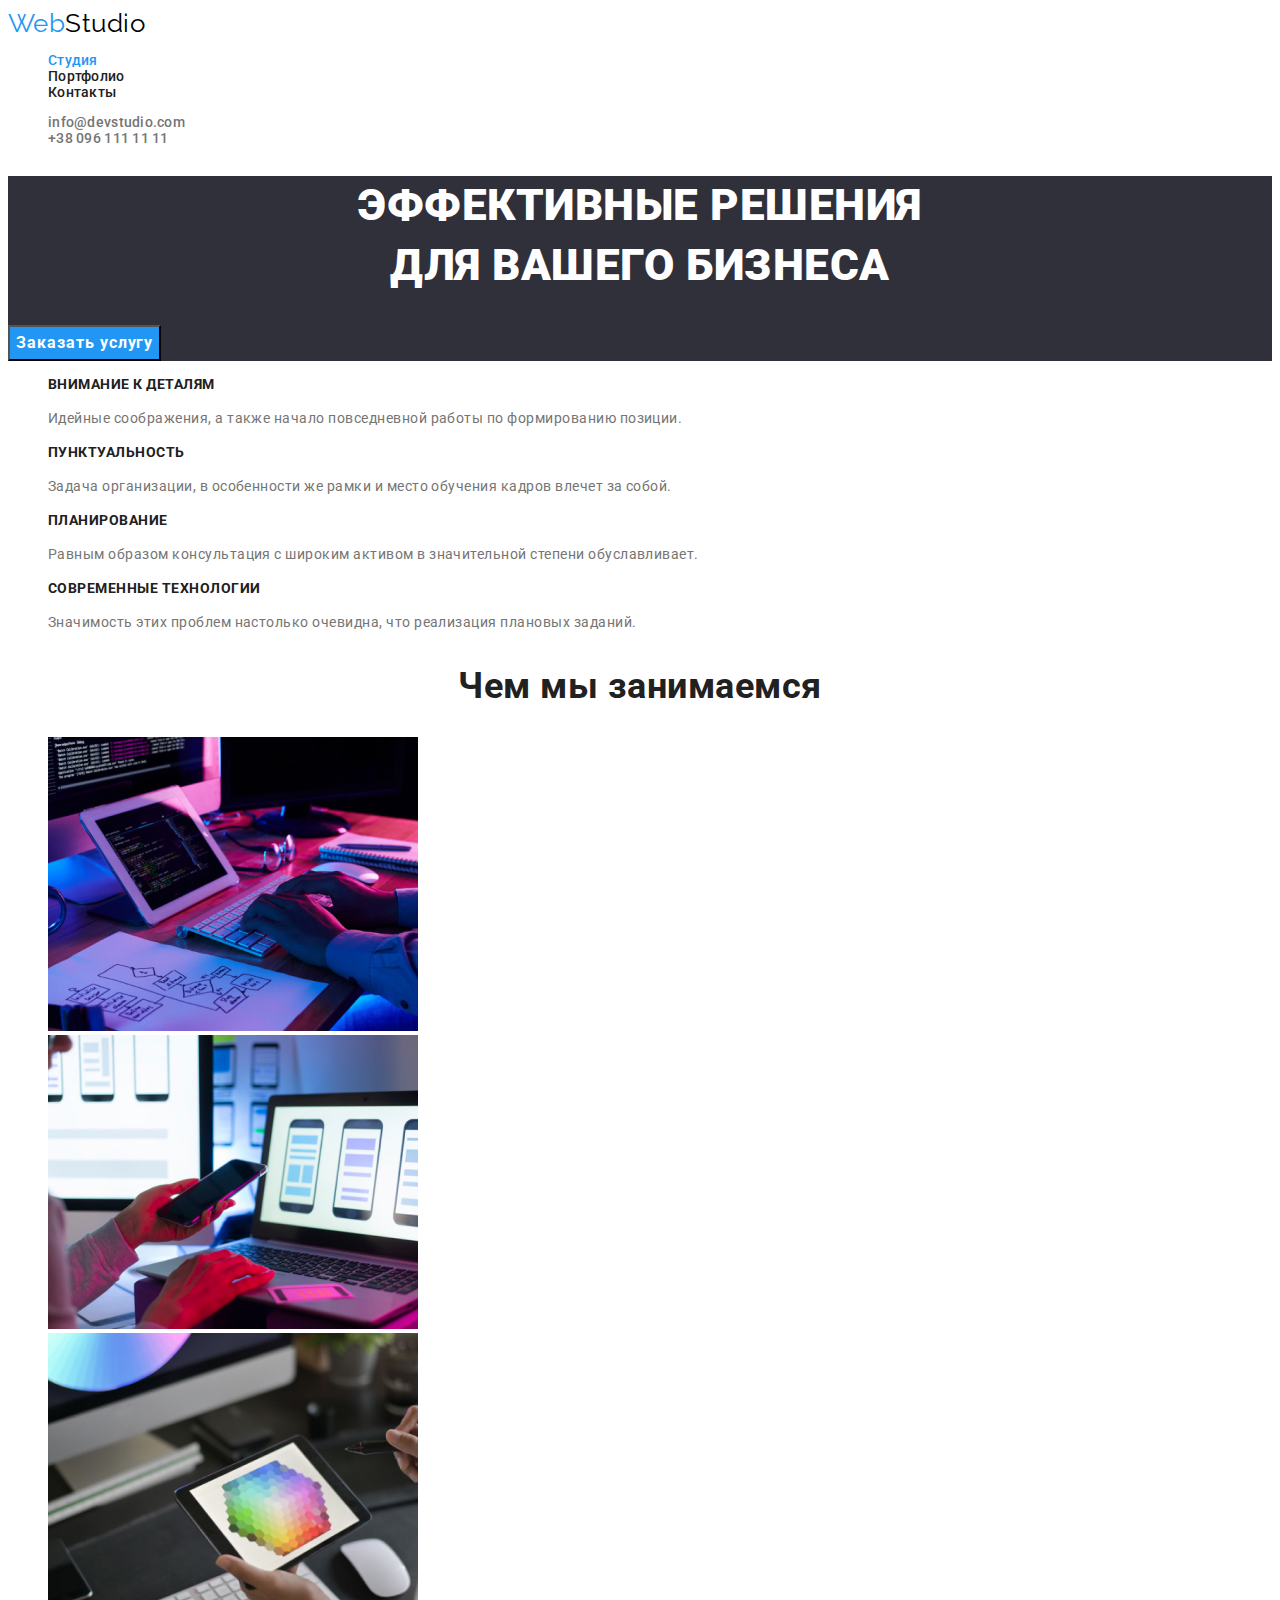
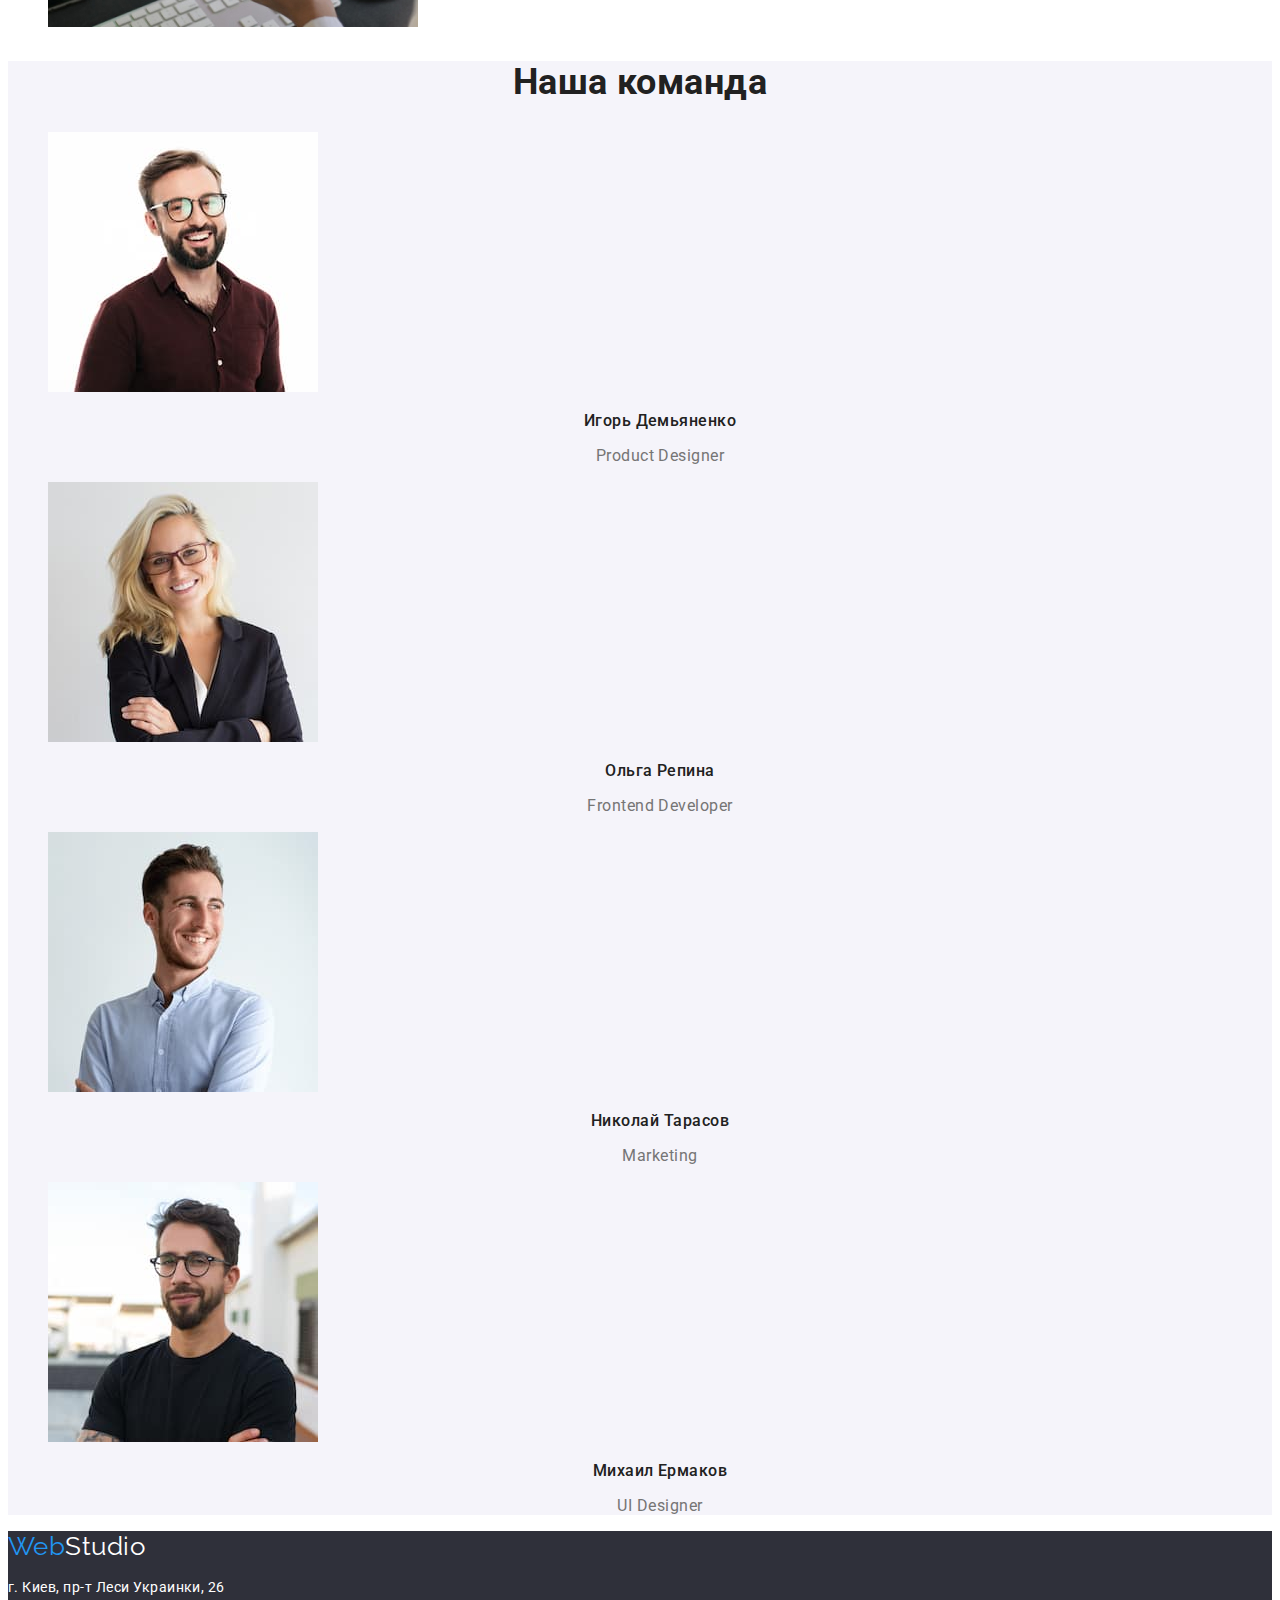
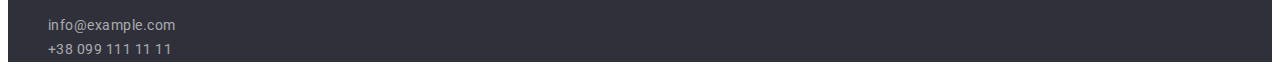
==== index.html @ 5774d483 "Подготовка к 3 модулю" ====
<!DOCTYPE html>
<html lang="ru">
  <head>
    <meta charset="UTF-8" />
    <meta http-equiv="X-UA-Compatible" content="IE=edge" />
    <meta name="viewport" content="width=device-width, initial-scale=1.0" />
    <title>Главная</title>
    <link rel="preconnect" href="https://fonts.gstatic.com" />
    <link
      href="https://fonts.googleapis.com/css2?family=Raleway:wght@700&family=Roboto:wght@400;500;700;900&display=swap"
      rel="stylesheet"
    />
    <link rel="stylesheet" href="css/styles.css" />
  </head>
  <body>
    <!--Шапка-->
    <header class="header">
      <nav class="site-nav">
        <a href="" lang="en" class="logo">Web<span class="header-studio">Studio</span></a>
        <ul class="nav-list">
          <li><a href="./index.html" class="nav-link current">Студия</a></li>
          <li><a href="./portfolio.html" class="nav-link">Портфолио</a></li>
          <li><a href="" class="nav-link">Контакты</a></li>
        </ul>
      </nav>
      <ul class="header-contacts">
        <li>
          <a href="mailto:info@devstudio.com" lang="en" class="contacts-link">info@devstudio.com</a>
        </li>
        <li><a href="tel:+380961111111" class="contacts-link">+38 096 111 11 11</a></li>
      </ul>
    </header>
    <!--Уникальный контент-->
    <main>
      <!--Герой-->
      <section class="hero">
        <h1 class="hero-title">
          Эффективные решения<br />
          для вашего бизнеса
        </h1>
        <button type="button" class="button">Заказать услугу</button>
      </section>
      <!--Особенности-->
      <section>
        <h2 hidden>Особенности</h2>
        <ul class="features-list">
          <li class="features-item">
            <h3 class="features-header">Внимание к деталям</h3>
            <p class="features-text">
              Идейные соображения, а также начало повседневной работы по формированию позиции.
            </p>
          </li>
          <li>
            <h3 class="features-header">Пунктуальность</h3>
            <p class="features-text">
              Задача организации, в особенности же рамки и место обучения кадров влечет за собой.
            </p>
          </li>
          <li>
            <h3 class="features-header">Планирование</h3>
            <p class="features-text">
              Равным образом консультация с широким активом в значительной степени обуславливает.
            </p>
          </li>
          <li>
            <h3 class="features-header">Современные технологии</h3>
            <p class="features-text">
              Значимость этих проблем настолько очевидна, что реализация плановых заданий.
            </p>
          </li>
        </ul>
      </section>
      <!--Чем мы занимаемся-->
      <section class="occupations">
        <h2 class="occupations-header">Чем мы занимаемся</h2>
        <ul class="occupations-list">
          <li>
            <img src="./images/1.jpg" alt="Разработчик набирает код" width="370" height="294" />
          </li>
          <li>
            <img src="./images/2.jpg" alt="Разработка приложения" width="370" height="294" />
          </li>
          <li>
            <img src="./images/3.jpg" alt="Дизайнер с планшетом" width="370" height="294" />
          </li>
        </ul>
      </section>
      <!--Наша команда-->
      <section class="team">
        <h2 class="team-header">Наша команда</h2>
        <ul class="team-list">
          <li class="team-item">
            <img src="./images/demyanenko.jpg" alt="Игорь Демьяненко" width="270" height="260" />
            <h3 class="team-member">Игорь Демьяненко</h3>
            <p lang="en" class="member-post">Product Designer</p>
          </li>
          <li class="team-item">
            <img src="./images/repina.jpg" alt="Ольга Репина" width="270" height="260" />
            <h3 class="team-member">Ольга Репина</h3>
            <p lang="en" class="member-post">Frontend Developer</p>
          </li>
          <li class="team-item">
            <img src="./images/tarasov.jpg" alt="Николай Тарасов" width="270" height="260" />
            <h3 class="team-member">Николай Тарасов</h3>
            <p lang="en" class="member-post">Marketing</p>
          </li>
          <li class="team-item">
            <img src="./images/ermakov.jpg" alt="Михаил Ермаков" width="270" height="260" />
            <h3 class="team-member">Михаил Ермаков</h3>
            <p lang="en" class="member-post">UI Designer</p>
          </li>
        </ul>
      </section>
    </main>
    <!--Футер-->
    <footer class="footer">
      <a href="./index.html" lang="en" class="logo">Web<span class="footer-studio">Studio</span></a>
      <address class="address">
        <p>г. Киев, пр-т Леси Украинки, 26</p>
        <ul class="footer-list">
          <li lang="en"><a href="mailto:info@example.com" class="link">info@example.com</a></li>
          <li><a href="tel:+380991111111" class="link">+38 099 111 11 11</a></li>
        </ul>
      </address>
    </footer>
  </body>
</html>
---- css/styles.css ----
/* основной цвет текста #212121 */
/* вторичный цвет текта #757575 */
/* основной цвет фона #fff */
/* вторичный цвет фона #F5F4FA */
/* цвет акцента #2196F3 */
/* цвет контактов rgba(255, 255, 255, 0.6) */
/* фон футера и героя #2F303A */
/* ховер/фокус кнопки героя #188CE8 */
:root {
  --primary-text-color: #212121;
  --secondary-text-color: #757575;
  --primary-background-color: #fff;
  --secondary-background-color: #f5f4fa;
  --accent-color: #2196f3;
}
body {
  font-family: 'Roboto', 'Raleway', 'Oleo Script', sans-serif;
  font-style: normal;
  background-color: var(--primary-background-color);
  color: var(--primary-text-color);
  letter-spacing: 0.03em;
}
/* ========================= Хедер ========================= */
.logo {
  font-family: 'Raleway', sans-serif;
  font-size: 26px;
  line-height: 1.19;
  color: var(--accent-color);
  text-decoration: none;
}
.header-studio {
  color: #000;
}
.nav-list {
  font-weight: 500;
  font-size: 14px;
  line-height: 1.14;
  list-style: none;
  letter-spacing: 0.02em;
}
.nav-link {
  text-decoration: none;
  color: inherit;
}
.nav-link:hover,
.nav-link:focus {
  color: var(--accent-color);
}
.nav-link.current {
  color: var(--accent-color);
}
.header-contacts {
  font-weight: 500;
  font-size: 14px;
  line-height: 1.14;
  list-style: none;
  letter-spacing: 0.02em;
}
.contacts-link {
  text-decoration: none;
  color: var(--secondary-text-color);
}
.contacts-link:hover,
.contacts-link:focus {
  color: var(--accent-color);
}
/* ========================= Конец Хедера ========================= */

/* ========================= ГЛАВНАЯ СТРАНИЦА ========================= */

/* ========================= Герой ========================= */
.hero {
  background-color: #2f303a;
  color: var(--primary-background-color);
}
.hero-title {
  font-weight: 900;
  font-size: 44px;
  line-height: 1.36;
  text-align: center;
  text-transform: uppercase;
}
.button {
  font-family: 'Roboto', sans-serif;
  font-weight: 700;
  font-size: 16px;
  line-height: 1.87;
  color: var(--primary-background-color);
  background-color: var(--accent-color);
  cursor: pointer;
  letter-spacing: 0.06em;
}
.button:hover,
.button:focus {
  background-color: #188ce8;
}
/* ========================= Конец Героя ========================= */
/* ========================= Особенности ========================= */
.features-list {
  list-style: none;
}
.features-header {
  font-size: 14px;
  line-height: 1.14;
  text-transform: uppercase;
}
.features-text {
  font-size: 14px;
  line-height: 1.71;
  color: var(--secondary-text-color);
}
/* ========================= Конец Оссобенностей ========================= */
/* ========================= Чем мы занимаемся ========================= */
.occupations-header {
  font-size: 36px;
  line-height: 1.17;
  text-align: center;
}
.occupations-list {
  list-style: none;
}
/* ========================= Конец Чем мы занимаемся ========================= */
/* ========================= Наша команда ========================= */
.team {
  background-color: var(--secondary-background-color);
}
.team-header {
  font-size: 36px;
  line-height: 1.17;
  text-align: center;
}
.team-list {
  list-style: none;
}
.team-member {
  font-weight: 500;
  font-size: 16px;
  line-height: 1.18;
  text-align: center;
}
.member-post {
  font-weight: 400;
  font-size: 16px;
  line-height: 1.18;
  color: var(--secondary-text-color);
  text-align: center;
}
/* =========================Конец Наша команда */

/*========================= ПОРТФОЛИО =========================*/

/* ========================= Фильтр ========================= */
.filter-list {
  list-style: none;
}
.filter-item {
  font-family: inherit;
  font-weight: 500;
  font-size: 16px;
  line-height: 1.62;
  background-color: var(--secondary-background-color);
}
.filter-item:hover,
.filter-item:focus {
  color: var(--primary-background-color);
  background-color: var(--accent-color);
}
/* ========================= Конец Фильтр ========================= */
/* ========================= Галерея ========================= */
.portfolio-list {
  list-style: none;
}
.item-header {
  font-size: 18px;
  line-height: 2;
}
.item-text {
  font-size: 16px;
  line-height: 1.87;
  color: var(--secondary-text-color);
}
/* ========================= Конец Галерея ========================= */
/* ========================= Футер ========================= */
.footer {
  background-color: #2f303a;
}
.address {
  font-style: normal;
  font-size: 14px;
  line-height: 1.71;
  color: var(--primary-background-color);
}
.footer-studio {
  color: var(--primary-background-color);
}
.footer-list {
  list-style: none;
}
.address .link {
  text-decoration: none;
  color: rgba(255, 255, 255, 0.6);
}
.address .link:hover,
.address .link:focus {
  color: var(--accent-color);
}
/* ========================= Конец Футер ========================= */
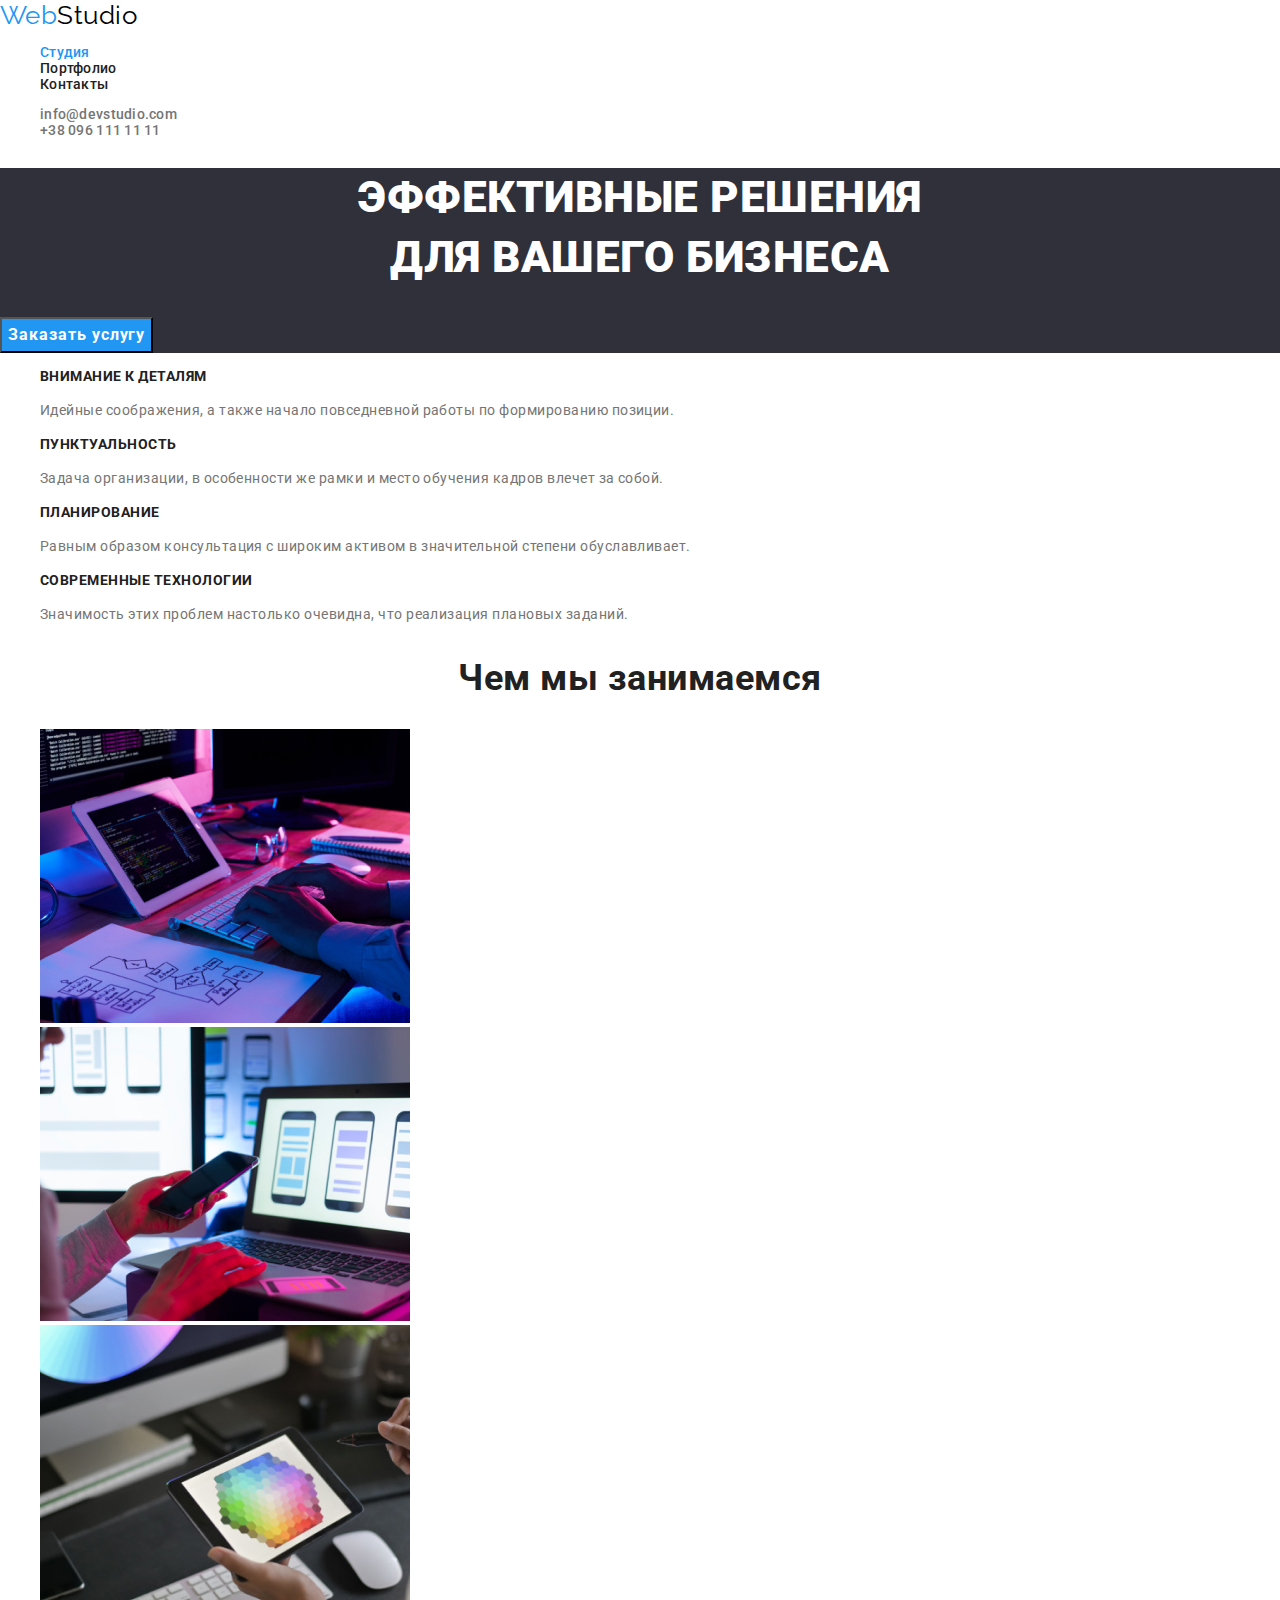
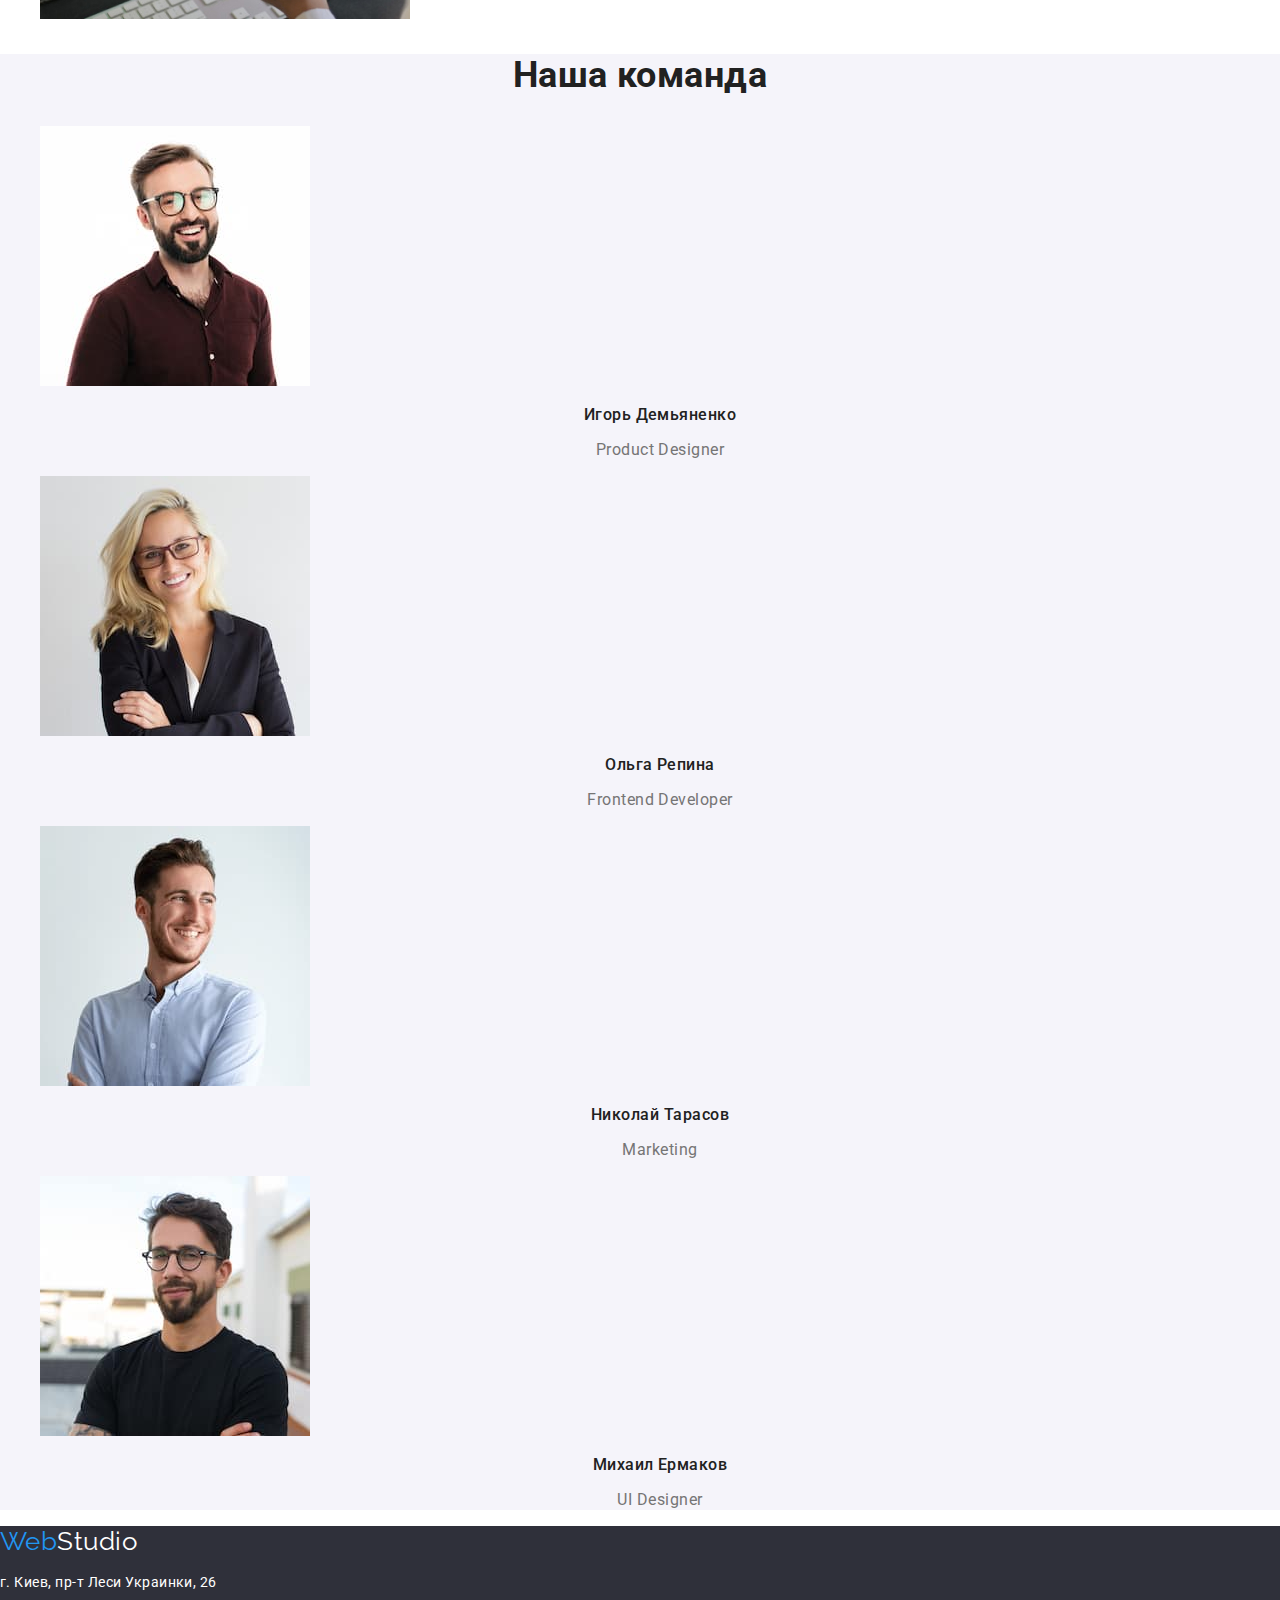
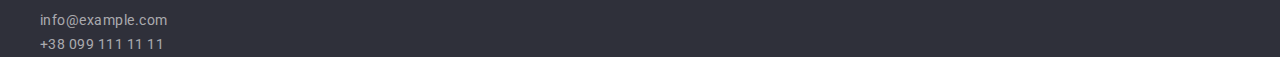
==== commit 1f040fb4: "commit" ====
--- a/index.html
+++ b/index.html
@@ -10,24 +10,28 @@
       href="https://fonts.googleapis.com/css2?family=Raleway:wght@700&family=Roboto:wght@400;500;700;900&display=swap"
       rel="stylesheet"
     />
+    <link
+      rel="stylesheet"
+      href="https://cdnjs.cloudflare.com/ajax/libs/modern-normalize/1.0.0/modern-normalize.min.css"
+    />
     <link rel="stylesheet" href="css/styles.css" />
   </head>
   <body>
     <!--Шапка-->
     <header class="header">
       <nav class="site-nav">
-        <a href="" lang="en" class="logo">Web<span class="header-studio">Studio</span></a>
+        <a class="logo" href="" lang="en">Web<span class="header-studio">Studio</span></a>
         <ul class="nav-list">
-          <li><a href="./index.html" class="nav-link current">Студия</a></li>
-          <li><a href="./portfolio.html" class="nav-link">Портфолио</a></li>
-          <li><a href="" class="nav-link">Контакты</a></li>
+          <li><a class="nav-link current" href="./index.html">Студия</a></li>
+          <li><a class="nav-link" href="./portfolio.html">Портфолио</a></li>
+          <li><a class="nav-link" href="">Контакты</a></li>
         </ul>
       </nav>
       <ul class="header-contacts">
         <li>
-          <a href="mailto:info@devstudio.com" lang="en" class="contacts-link">info@devstudio.com</a>
+          <a class="contacts-link" href="mailto:info@devstudio.com" lang="en">info@devstudio.com</a>
         </li>
-        <li><a href="tel:+380961111111" class="contacts-link">+38 096 111 11 11</a></li>
+        <li><a class="contacts-link" href="tel:+380961111111">+38 096 111 11 11</a></li>
       </ul>
     </header>
     <!--Уникальный контент-->
@@ -38,7 +42,7 @@
           Эффективные решения<br />
           для вашего бизнеса
         </h1>
-        <button type="button" class="button">Заказать услугу</button>
+        <button class="button" type="button">Заказать услугу</button>
       </section>
       <!--Особенности-->
       <section>
@@ -92,34 +96,34 @@
           <li class="team-item">
             <img src="./images/demyanenko.jpg" alt="Игорь Демьяненко" width="270" height="260" />
             <h3 class="team-member">Игорь Демьяненко</h3>
-            <p lang="en" class="member-post">Product Designer</p>
+            <p class="member-post" lang="en">Product Designer</p>
           </li>
           <li class="team-item">
             <img src="./images/repina.jpg" alt="Ольга Репина" width="270" height="260" />
             <h3 class="team-member">Ольга Репина</h3>
-            <p lang="en" class="member-post">Frontend Developer</p>
+            <p class="member-post" lang="en">Frontend Developer</p>
           </li>
           <li class="team-item">
             <img src="./images/tarasov.jpg" alt="Николай Тарасов" width="270" height="260" />
             <h3 class="team-member">Николай Тарасов</h3>
-            <p lang="en" class="member-post">Marketing</p>
+            <p class="member-post" lang="en">Marketing</p>
           </li>
           <li class="team-item">
             <img src="./images/ermakov.jpg" alt="Михаил Ермаков" width="270" height="260" />
             <h3 class="team-member">Михаил Ермаков</h3>
-            <p lang="en" class="member-post">UI Designer</p>
+            <p class="member-post" lang="en">UI Designer</p>
           </li>
         </ul>
       </section>
     </main>
     <!--Футер-->
     <footer class="footer">
-      <a href="./index.html" lang="en" class="logo">Web<span class="footer-studio">Studio</span></a>
+      <a class="logo" href="./index.html" lang="en">Web<span class="footer-studio">Studio</span></a>
       <address class="address">
         <p>г. Киев, пр-т Леси Украинки, 26</p>
         <ul class="footer-list">
-          <li lang="en"><a href="mailto:info@example.com" class="link">info@example.com</a></li>
-          <li><a href="tel:+380991111111" class="link">+38 099 111 11 11</a></li>
+          <li lang="en"><a class="link" href="mailto:info@example.com">info@example.com</a></li>
+          <li><a class="link" href="tel:+380991111111">+38 099 111 11 11</a></li>
         </ul>
       </address>
     </footer>
--- a/css/styles.css
+++ b/css/styles.css
@@ -1,20 +1,30 @@
 /* основной цвет текста #212121 */
 /* вторичный цвет текта #757575 */
-/* основной цвет фона #fff */
-/* вторичный цвет фона #F5F4FA */
-/* цвет акцента #2196F3 */
+/* основной цвет фона #ffffff */
+/* вторичный цвет фона #f5f4fA */
+/* цвет акцента #2196f3 */
 /* цвет контактов rgba(255, 255, 255, 0.6) */
-/* фон футера и героя #2F303A */
-/* ховер/фокус кнопки героя #188CE8 */
+/* фон футера и героя #2f303A */
+/* ховер/фокус кнопки героя #188ce8 */
+/* бордер цвет карточек портфолио #eeeeee */
+/* цвет "Studio" хедера #000000 */
+/* цвет линии под футером #ececec */
+
 :root {
   --primary-text-color: #212121;
   --secondary-text-color: #757575;
-  --primary-background-color: #fff;
+  --primary-background-color: #ffffff;
   --secondary-background-color: #f5f4fa;
-  --accent-color: #2196f3;
+  --primary-accent-color: #2196f3;
+  --footer-contacts-color: rgba(255, 255, 255, 0.6);
+  --footer-backgroung-color: #2f303a;
+  --hero-button-hover-color: #188ce8;
+  --portfolio-cards-border-color: #eeeeee;
+  --logo-secondary-color: #000000;
+  --header-line-color: #ececec;
 }
 body {
-  font-family: 'Roboto', 'Raleway', 'Oleo Script', sans-serif;
+  font-family: 'Roboto', 'Raleway', sans-serif;
   font-style: normal;
   background-color: var(--primary-background-color);
   color: var(--primary-text-color);
@@ -25,11 +35,11 @@
   font-family: 'Raleway', sans-serif;
   font-size: 26px;
   line-height: 1.19;
-  color: var(--accent-color);
+  color: var(--primary-accent-color);
   text-decoration: none;
 }
 .header-studio {
-  color: #000;
+  color: var(--logo-secondary-color);
 }
 .nav-list {
   font-weight: 500;
@@ -44,10 +54,10 @@
 }
 .nav-link:hover,
 .nav-link:focus {
-  color: var(--accent-color);
+  color: var(--primary-accent-color);
 }
 .nav-link.current {
-  color: var(--accent-color);
+  color: var(--primary-accent-color);
 }
 .header-contacts {
   font-weight: 500;
@@ -62,7 +72,7 @@
 }
 .contacts-link:hover,
 .contacts-link:focus {
-  color: var(--accent-color);
+  color: var(--primary-accent-color);
 }
 /* ========================= Конец Хедера ========================= */
 
@@ -70,7 +80,7 @@
 
 /* ========================= Герой ========================= */
 .hero {
-  background-color: #2f303a;
+  background-color: var(--footer-backgroung-color);
   color: var(--primary-background-color);
 }
 .hero-title {
@@ -81,18 +91,17 @@
   text-transform: uppercase;
 }
 .button {
-  font-family: 'Roboto', sans-serif;
   font-weight: 700;
   font-size: 16px;
   line-height: 1.87;
   color: var(--primary-background-color);
-  background-color: var(--accent-color);
+  background-color: var(--primary-accent-color);
   cursor: pointer;
   letter-spacing: 0.06em;
 }
 .button:hover,
 .button:focus {
-  background-color: #188ce8;
+  background-color: var(--hero-button-hover-color);
 }
 /* ========================= Конец Героя ========================= */
 /* ========================= Особенности ========================= */
@@ -145,7 +154,7 @@
   color: var(--secondary-text-color);
   text-align: center;
 }
-/* =========================Конец Наша команда */
+/* ========================= Конец Наша команда ========================= */
 
 /*========================= ПОРТФОЛИО =========================*/
 
@@ -154,7 +163,6 @@
   list-style: none;
 }
 .filter-item {
-  font-family: inherit;
   font-weight: 500;
   font-size: 16px;
   line-height: 1.62;
@@ -163,7 +171,7 @@
 .filter-item:hover,
 .filter-item:focus {
   color: var(--primary-background-color);
-  background-color: var(--accent-color);
+  background-color: var(--primary-accent-color);
 }
 /* ========================= Конец Фильтр ========================= */
 /* ========================= Галерея ========================= */
@@ -182,7 +190,7 @@
 /* ========================= Конец Галерея ========================= */
 /* ========================= Футер ========================= */
 .footer {
-  background-color: #2f303a;
+  background-color: var(--footer-backgroung-color);
 }
 .address {
   font-style: normal;
@@ -202,6 +210,6 @@
 }
 .address .link:hover,
 .address .link:focus {
-  color: var(--accent-color);
+  color: var(--primary-accent-color);
 }
 /* ========================= Конец Футер ========================= */
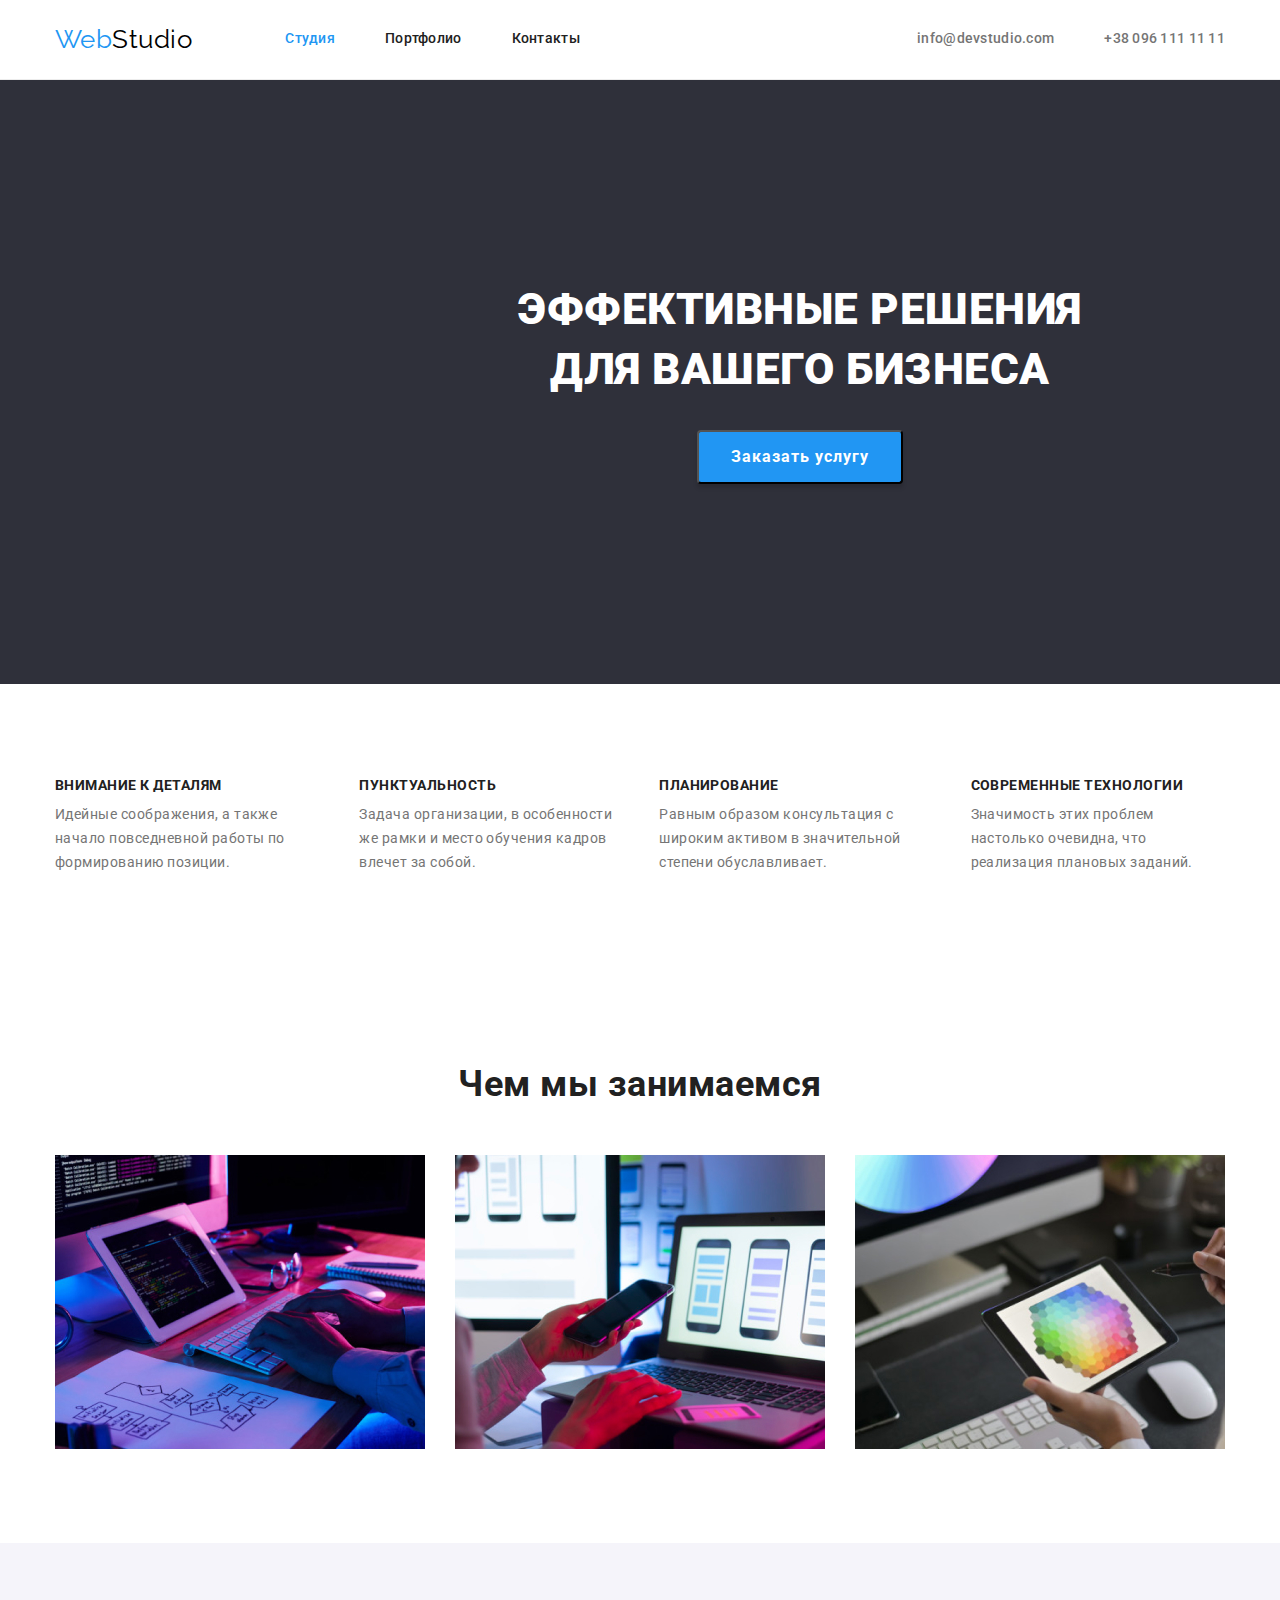
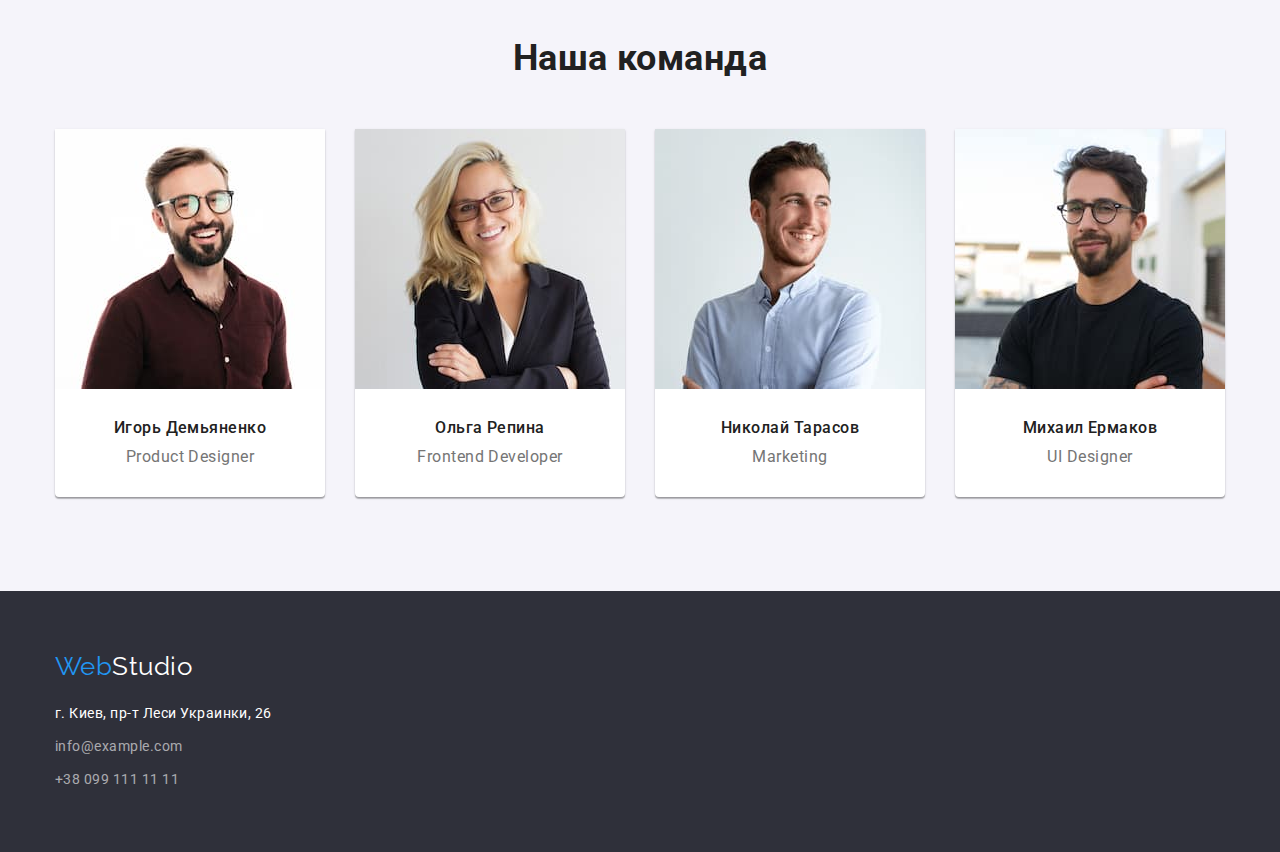
==== commit f918e458: "Готовое дз-3" ====
--- a/index.html
+++ b/index.html
@@ -19,20 +19,26 @@
   <body>
     <!--Шапка-->
     <header class="header">
-      <nav class="site-nav">
-        <a class="logo" href="" lang="en">Web<span class="header-studio">Studio</span></a>
-        <ul class="nav-list">
-          <li><a class="nav-link current" href="./index.html">Студия</a></li>
-          <li><a class="nav-link" href="./portfolio.html">Портфолио</a></li>
-          <li><a class="nav-link" href="">Контакты</a></li>
+      <div class="container nav">
+        <nav class="site-nav">
+          <a class="logo" href="" lang="en">Web<span class="header-studio">Studio</span></a>
+          <ul class="nav-list">
+            <li class="item"><a class="nav-link current" href="./index.html">Студия</a></li>
+            <li class="item"><a class="nav-link" href="./portfolio.html">Портфолио</a></li>
+            <li class="item"><a class="nav-link" href="">Контакты</a></li>
+          </ul>
+        </nav>
+        <ul class="header-contacts">
+          <li class="item">
+            <a class="contacts-link" href="mailto:info@devstudio.com" lang="en"
+              >info@devstudio.com</a
+            >
+          </li>
+          <li class="item">
+            <a class="contacts-link" href="tel:+380961111111">+38 096 111 11 11</a>
+          </li>
         </ul>
-      </nav>
-      <ul class="header-contacts">
-        <li>
-          <a class="contacts-link" href="mailto:info@devstudio.com" lang="en">info@devstudio.com</a>
-        </li>
-        <li><a class="contacts-link" href="tel:+380961111111">+38 096 111 11 11</a></li>
-      </ul>
+      </div>
     </header>
     <!--Уникальный контент-->
     <main>
@@ -45,87 +51,118 @@
         <button class="button" type="button">Заказать услугу</button>
       </section>
       <!--Особенности-->
-      <section>
-        <h2 hidden>Особенности</h2>
-        <ul class="features-list">
-          <li class="features-item">
-            <h3 class="features-header">Внимание к деталям</h3>
-            <p class="features-text">
-              Идейные соображения, а также начало повседневной работы по формированию позиции.
-            </p>
-          </li>
-          <li>
-            <h3 class="features-header">Пунктуальность</h3>
-            <p class="features-text">
-              Задача организации, в особенности же рамки и место обучения кадров влечет за собой.
-            </p>
-          </li>
-          <li>
-            <h3 class="features-header">Планирование</h3>
-            <p class="features-text">
-              Равным образом консультация с широким активом в значительной степени обуславливает.
-            </p>
-          </li>
-          <li>
-            <h3 class="features-header">Современные технологии</h3>
-            <p class="features-text">
-              Значимость этих проблем настолько очевидна, что реализация плановых заданий.
-            </p>
-          </li>
-        </ul>
+      <section class="section">
+        <div class="container">
+          <h2 hidden>Особенности</h2>
+          <ul class="features-list">
+            <li class="item">
+              <h3 class="features-header">Внимание к деталям</h3>
+              <p class="features-text">
+                Идейные соображения, а также начало повседневной работы по формированию позиции.
+              </p>
+            </li>
+            <li class="item">
+              <h3 class="features-header">Пунктуальность</h3>
+              <p class="features-text">
+                Задача организации, в особенности же рамки и место обучения кадров влечет за собой.
+              </p>
+            </li>
+            <li class="item">
+              <h3 class="features-header">Планирование</h3>
+              <p class="features-text">
+                Равным образом консультация с широким активом в значительной степени обуславливает.
+              </p>
+            </li>
+            <li class="item">
+              <h3 class="features-header">Современные технологии</h3>
+              <p class="features-text">
+                Значимость этих проблем настолько очевидна, что реализация плановых заданий.
+              </p>
+            </li>
+          </ul>
+        </div>
       </section>
       <!--Чем мы занимаемся-->
-      <section class="occupations">
-        <h2 class="occupations-header">Чем мы занимаемся</h2>
-        <ul class="occupations-list">
-          <li>
-            <img src="./images/1.jpg" alt="Разработчик набирает код" width="370" height="294" />
-          </li>
-          <li>
-            <img src="./images/2.jpg" alt="Разработка приложения" width="370" height="294" />
-          </li>
-          <li>
-            <img src="./images/3.jpg" alt="Дизайнер с планшетом" width="370" height="294" />
-          </li>
-        </ul>
+      <section class="occupations section">
+        <div class="container">
+          <h2 class="occupations-header">Чем мы занимаемся</h2>
+          <ul class="occupations-list">
+            <li class="item">
+              <img src="./images/1.jpg" alt="Разработчик набирает код" width="370" height="294" />
+            </li>
+            <li class="item">
+              <img src="./images/2.jpg" alt="Разработка приложения" width="370" height="294" />
+            </li>
+            <li class="item">
+              <img src="./images/3.jpg" alt="Дизайнер с планшетом" width="370" height="294" />
+            </li>
+          </ul>
+        </div>
       </section>
       <!--Наша команда-->
-      <section class="team">
-        <h2 class="team-header">Наша команда</h2>
-        <ul class="team-list">
-          <li class="team-item">
-            <img src="./images/demyanenko.jpg" alt="Игорь Демьяненко" width="270" height="260" />
-            <h3 class="team-member">Игорь Демьяненко</h3>
-            <p class="member-post" lang="en">Product Designer</p>
-          </li>
-          <li class="team-item">
-            <img src="./images/repina.jpg" alt="Ольга Репина" width="270" height="260" />
-            <h3 class="team-member">Ольга Репина</h3>
-            <p class="member-post" lang="en">Frontend Developer</p>
-          </li>
-          <li class="team-item">
-            <img src="./images/tarasov.jpg" alt="Николай Тарасов" width="270" height="260" />
-            <h3 class="team-member">Николай Тарасов</h3>
-            <p class="member-post" lang="en">Marketing</p>
-          </li>
-          <li class="team-item">
-            <img src="./images/ermakov.jpg" alt="Михаил Ермаков" width="270" height="260" />
-            <h3 class="team-member">Михаил Ермаков</h3>
-            <p class="member-post" lang="en">UI Designer</p>
-          </li>
-        </ul>
+      <section class="team section">
+        <div class="container">
+          <h2 class="team-header">Наша команда</h2>
+          <ul class="team-list">
+            <li class="item">
+              <img src="./images/demyanenko.jpg" alt="Игорь Демьяненко" width="270" height="260" />
+              <div class="card-thumb">
+                <h3 class="team-member">Игорь Демьяненко</h3>
+                <p class="member-post" lang="en">Product Designer</p>
+              </div>
+            </li>
+
+            <li class="item">
+              <img src="./images/repina.jpg" alt="Ольга Репина" width="270" height="260" />
+              <div class="card-thumb">
+                <h3 class="team-member">Ольга Репина</h3>
+                <p class="member-post" lang="en">Frontend Developer</p>
+              </div>
+            </li>
+
+            <li class="item">
+              <img src="./images/tarasov.jpg" alt="Николай Тарасов" width="270" height="260" />
+              <div class="card-thumb">
+                <h3 class="team-member">Николай Тарасов</h3>
+                <p class="member-post" lang="en">Marketing</p>
+              </div>
+            </li>
+
+            <li class="item">
+              <img src="./images/ermakov.jpg" alt="Михаил Ермаков" width="270" height="260" />
+              <div class="card-thumb">
+                <h3 class="team-member">Михаил Ермаков</h3>
+                <p class="member-post" lang="en">UI Designer</p>
+              </div>
+            </li>
+          </ul>
+        </div>
       </section>
     </main>
     <!--Футер-->
     <footer class="footer">
-      <a class="logo" href="./index.html" lang="en">Web<span class="footer-studio">Studio</span></a>
-      <address class="address">
-        <p>г. Киев, пр-т Леси Украинки, 26</p>
-        <ul class="footer-list">
-          <li lang="en"><a class="link" href="mailto:info@example.com">info@example.com</a></li>
-          <li><a class="link" href="tel:+380991111111">+38 099 111 11 11</a></li>
-        </ul>
-      </address>
+      <div class="container">
+        <a class="logo" href="./index.html" lang="en"
+          >Web<span class="footer-studio">Studio</span></a
+        >
+        <address class="address">
+          <ul class="footer-list">
+            <li class="item">
+              <a
+                class="map"
+                href="https://goo.gl/maps/ndfTdwWSWEVe3gq89"
+                rel="nofollow norefferer"
+                target="_blank"
+                >г. Киев, пр-т Леси Украинки, 26</a
+              >
+            </li>
+            <li class="item" lang="en">
+              <a class="link" href="mailto:info@example.com">info@example.com</a>
+            </li>
+            <li class="item"><a class="link" href="tel:+380991111111">+38 099 111 11 11</a></li>
+          </ul>
+        </address>
+      </div>
     </footer>
   </body>
 </html>
--- a/css/styles.css
+++ b/css/styles.css
@@ -8,7 +8,7 @@
 /* ховер/фокус кнопки героя #188ce8 */
 /* бордер цвет карточек портфолио #eeeeee */
 /* цвет "Studio" хедера #000000 */
-/* цвет линии под футером #ececec */
+/* цвет нижней рамки футера #ececec */
 
 :root {
   --primary-text-color: #212121;
@@ -23,6 +23,33 @@
   --logo-secondary-color: #000000;
   --header-line-color: #ececec;
 }
+/* ================ Сбросы ================ */
+h1,
+h2,
+h3,
+h4,
+h5,
+h6,
+p,
+ul {
+  margin: 0;
+}
+img {
+  display: block;
+  max-width: 100%;
+}
+/* ================ Контейнер ================ */
+.container {
+  width: 1200px;
+  padding-left: 15px;
+  padding-right: 15px;
+  margin-right: auto;
+  margin-left: auto;
+}
+.section {
+  padding-top: 94px;
+  padding-bottom: 94px;
+}
 body {
   font-family: 'Roboto', 'Raleway', sans-serif;
   font-style: normal;
@@ -31,6 +58,18 @@
   letter-spacing: 0.03em;
 }
 /* ========================= Хедер ========================= */
+.header {
+  border-bottom: 1px solid var(--header-line-color);
+}
+.nav {
+  display: flex;
+  align-items: center;
+  padding-top: 24px;
+  padding-bottom: 24px;
+}
+.site-nav {
+  display: flex;
+}
 .logo {
   font-family: 'Raleway', sans-serif;
   font-size: 26px;
@@ -47,7 +86,15 @@
   line-height: 1.14;
   list-style: none;
   letter-spacing: 0.02em;
-}
+  display: flex;
+  align-items: center;
+  padding-left: 0;
+  margin-left: 93px;
+}
+.nav-list .item + .item {
+  margin-left: 50px;
+}
+
 .nav-link {
   text-decoration: none;
   color: inherit;
@@ -65,6 +112,12 @@
   line-height: 1.14;
   list-style: none;
   letter-spacing: 0.02em;
+  display: flex;
+  margin-left: auto;
+  padding-left: 0;
+}
+.header-contacts .item + .item {
+  margin-left: 50px;
 }
 .contacts-link {
   text-decoration: none;
@@ -80,15 +133,21 @@
 
 /* ========================= Герой ========================= */
 .hero {
+  text-align: center;
   background-color: var(--footer-backgroung-color);
   color: var(--primary-background-color);
+  width: 1600px;
+  margin-left: auto;
+  margin-right: auto;
+  padding-top: 200px;
+  padding-bottom: 200px;
 }
 .hero-title {
   font-weight: 900;
   font-size: 44px;
   line-height: 1.36;
-  text-align: center;
   text-transform: uppercase;
+  margin-bottom: 30px;
 }
 .button {
   font-weight: 700;
@@ -97,7 +156,10 @@
   color: var(--primary-background-color);
   background-color: var(--primary-accent-color);
   cursor: pointer;
+  padding: 10px 32px;
   letter-spacing: 0.06em;
+  box-shadow: 0px 4px 4px rgba(0, 0, 0, 0.15);
+  border-radius: 4px;
 }
 .button:hover,
 .button:focus {
@@ -107,11 +169,17 @@
 /* ========================= Особенности ========================= */
 .features-list {
   list-style: none;
+  padding-left: 0;
+  display: flex;
+}
+.features-list .item + .item {
+  margin-left: 30px;
 }
 .features-header {
   font-size: 14px;
   line-height: 1.14;
   text-transform: uppercase;
+  margin-bottom: 10px;
 }
 .features-text {
   font-size: 14px;
@@ -124,9 +192,15 @@
   font-size: 36px;
   line-height: 1.17;
   text-align: center;
+  margin-bottom: 50px;
 }
 .occupations-list {
   list-style: none;
+  display: flex;
+  padding-left: 0;
+}
+.occupations-list .item + .item {
+  margin-left: 30px;
 }
 /* ========================= Конец Чем мы занимаемся ========================= */
 /* ========================= Наша команда ========================= */
@@ -137,15 +211,29 @@
   font-size: 36px;
   line-height: 1.17;
   text-align: center;
+  margin-bottom: 50px;
 }
 .team-list {
   list-style: none;
+  display: flex;
+  padding-left: 0;
+}
+.team-list > .item {
+  background-color: var(--primary-background-color);
+  box-shadow: 0px 1px 3px rgba(0, 0, 0, 0.12), 0px 1px 1px rgba(0, 0, 0, 0.14),
+    0px 2px 1px rgba(0, 0, 0, 0.2);
+  border-radius: 0px 0px 4px 4px;
+  padding-bottom: 30px;
+}
+.team-list .item + .item {
+  margin-left: 30px;
 }
 .team-member {
   font-weight: 500;
   font-size: 16px;
   line-height: 1.18;
   text-align: center;
+  margin-bottom: 10px;
 }
 .member-post {
   font-weight: 400;
@@ -154,6 +242,9 @@
   color: var(--secondary-text-color);
   text-align: center;
 }
+.team-list .card-thumb {
+  padding-top: 30px;
+}
 /* ========================= Конец Наша команда ========================= */
 
 /*========================= ПОРТФОЛИО =========================*/
@@ -161,12 +252,22 @@
 /* ========================= Фильтр ========================= */
 .filter-list {
   list-style: none;
+  display: flex;
+  padding-left: 0;
+  margin-bottom: 50px;
+  justify-content: center;
+}
+.filter-list > .item + .item {
+  margin-left: 8px;
 }
 .filter-item {
   font-weight: 500;
   font-size: 16px;
   line-height: 1.62;
   background-color: var(--secondary-background-color);
+  padding: 6px 22px;
+  border-radius: 4px;
+  border: none;
 }
 .filter-item:hover,
 .filter-item:focus {
@@ -177,20 +278,45 @@
 /* ========================= Галерея ========================= */
 .portfolio-list {
   list-style: none;
+  padding-left: 0;
+  display: flex;
+  flex-wrap: wrap;
+  margin-top: -30px;
+  margin-left: -30px;
+}
+.portfolio-item {
+  margin-top: 30px;
+  margin-left: 30px;
+  border: 1px solid var(--portfolio-cards-border-color);
+  max-width: 370px;
 }
 .item-header {
   font-size: 18px;
   line-height: 2;
+  margin-bottom: 4px;
 }
 .item-text {
   font-size: 16px;
   line-height: 1.87;
   color: var(--secondary-text-color);
+}
+.portfolio-list .card-thumb {
+  padding: 20px 24px;
 }
 /* ========================= Конец Галерея ========================= */
 /* ========================= Футер ========================= */
 .footer {
   background-color: var(--footer-backgroung-color);
+  padding-top: 60px;
+  padding-bottom: 60px;
+}
+.map {
+  color: inherit;
+  text-decoration: none;
+}
+.map:hover,
+.map:focus {
+  color: var(--primary-accent-color);
 }
 .address {
   font-style: normal;
@@ -203,6 +329,11 @@
 }
 .footer-list {
   list-style: none;
+  padding-left: 0;
+  margin-top: 20px;
+}
+.footer-list .item + .item {
+  margin-top: 9px;
 }
 .address .link {
   text-decoration: none;
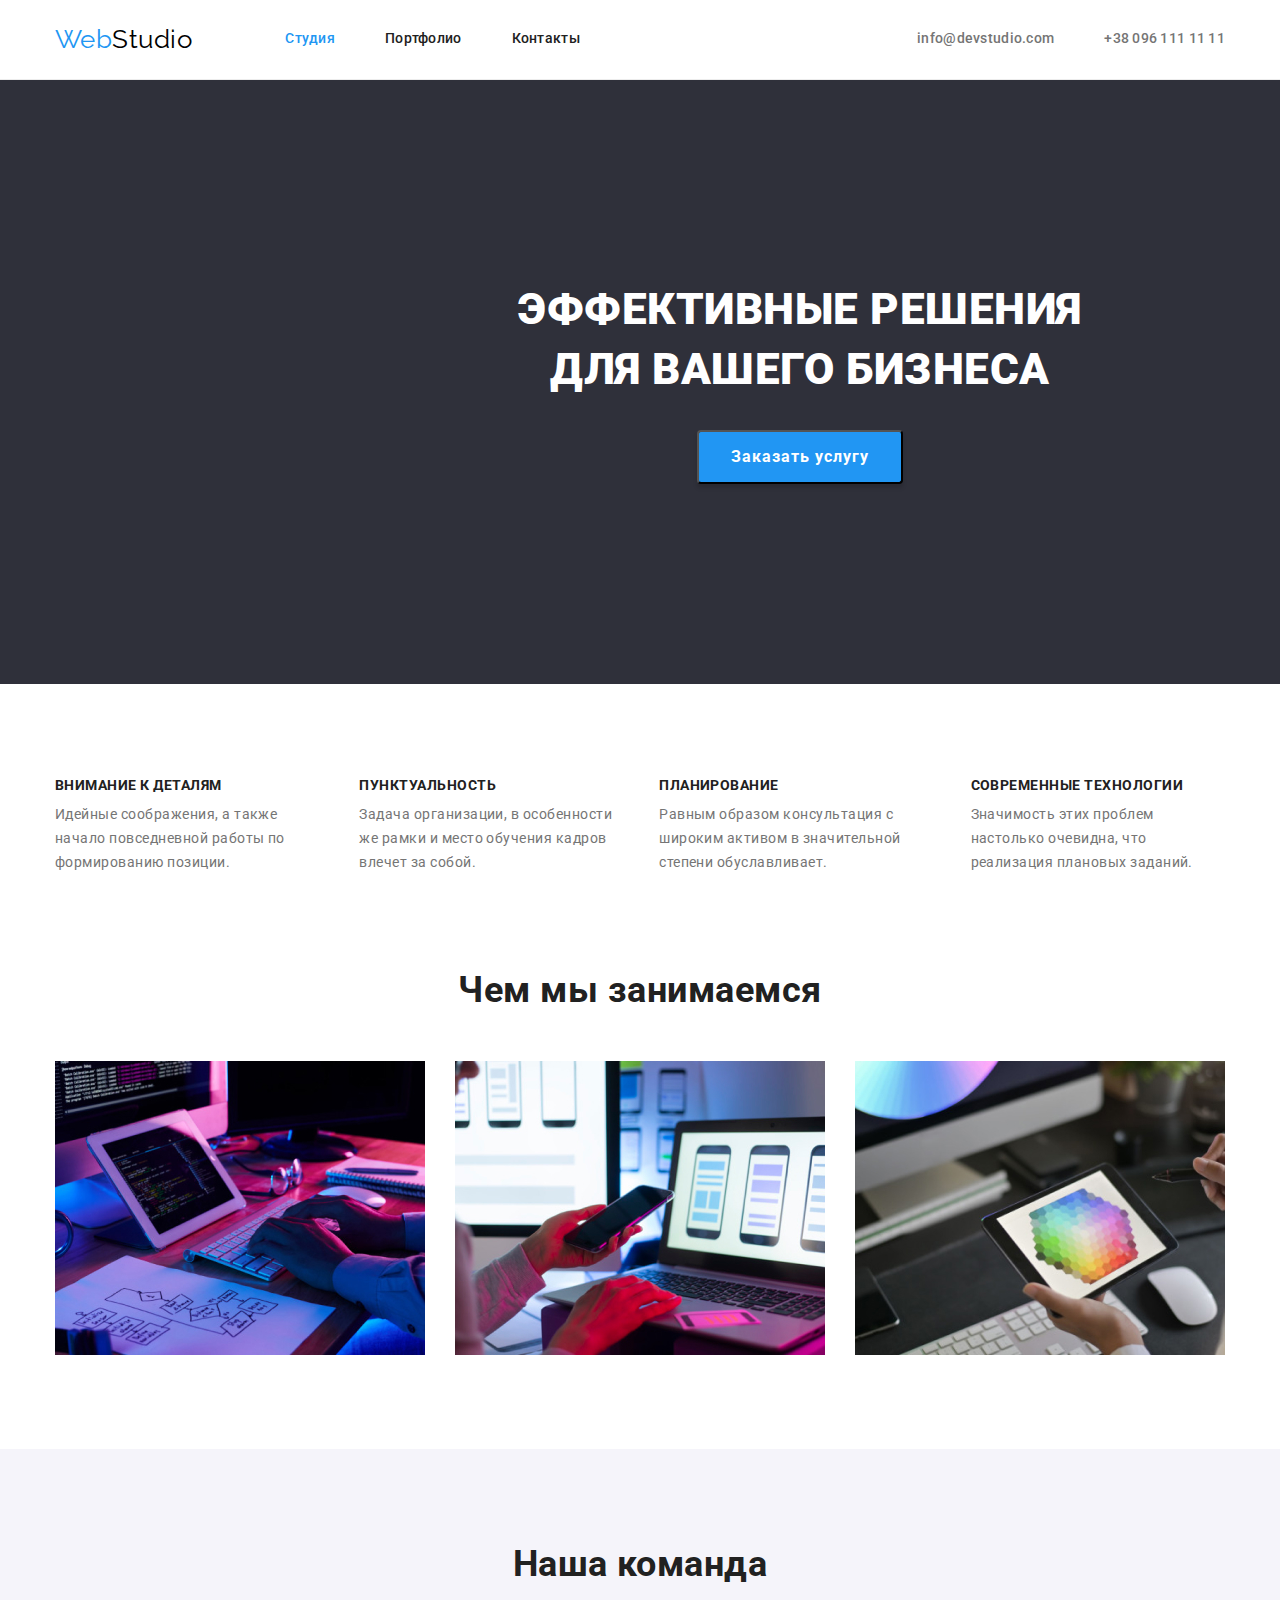
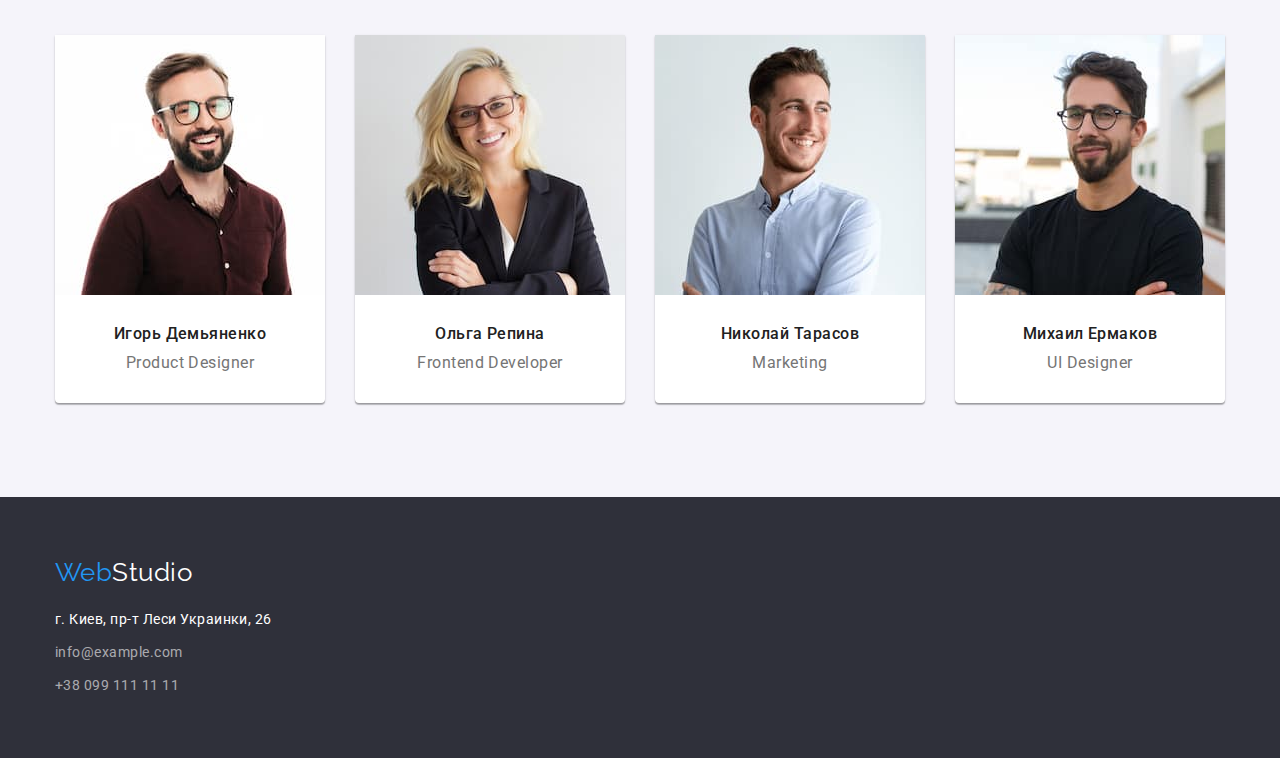
==== commit 53c0da8a: "Visually-hidden, border" ====
--- a/index.html
+++ b/index.html
@@ -51,9 +51,9 @@
         <button class="button" type="button">Заказать услугу</button>
       </section>
       <!--Особенности-->
-      <section class="section">
+      <section class="section features-section">
         <div class="container">
-          <h2 hidden>Особенности</h2>
+          <h2 class="visually-hidden">Особенности</h2>
           <ul class="features-list">
             <li class="item">
               <h3 class="features-header">Внимание к деталям</h3>
@@ -83,7 +83,7 @@
         </div>
       </section>
       <!--Чем мы занимаемся-->
-      <section class="occupations section">
+      <section class="section occupations-section">
         <div class="container">
           <h2 class="occupations-header">Чем мы занимаемся</h2>
           <ul class="occupations-list">
@@ -151,7 +151,7 @@
               <a
                 class="map"
                 href="https://goo.gl/maps/ndfTdwWSWEVe3gq89"
-                rel="nofollow norefferer"
+                rel="nofollow norefferer noopener"
                 target="_blank"
                 >г. Киев, пр-т Леси Украинки, 26</a
               >
--- a/css/styles.css
+++ b/css/styles.css
@@ -38,7 +38,7 @@
   display: block;
   max-width: 100%;
 }
-/* ================ Контейнер ================ */
+/* ================ Общие стили ================ */
 .container {
   width: 1200px;
   padding-left: 15px;
@@ -57,6 +57,19 @@
   color: var(--primary-text-color);
   letter-spacing: 0.03em;
 }
+.visually-hidden {
+  position: absolute;
+  width: 1px;
+  height: 1px;
+  margin: -1px;
+  border: 0;
+  padding: 0;
+
+  white-space: nowrap;
+  clip-path: inset(100%);
+  clip: rect(0 0 0 0);
+  overflow: hidden;
+}
 /* ========================= Хедер ========================= */
 .header {
   border-bottom: 1px solid var(--header-line-color);
@@ -167,6 +180,9 @@
 }
 /* ========================= Конец Героя ========================= */
 /* ========================= Особенности ========================= */
+.features-section {
+  padding-bottom: 47px;
+}
 .features-list {
   list-style: none;
   padding-left: 0;
@@ -188,6 +204,9 @@
 }
 /* ========================= Конец Оссобенностей ========================= */
 /* ========================= Чем мы занимаемся ========================= */
+.occupations-section {
+  padding-top: 47px;
+}
 .occupations-header {
   font-size: 36px;
   line-height: 1.17;
@@ -287,7 +306,7 @@
 .portfolio-item {
   margin-top: 30px;
   margin-left: 30px;
-  border: 1px solid var(--portfolio-cards-border-color);
+  border-bottom: 1px solid var(--portfolio-cards-border-color);
   max-width: 370px;
 }
 .item-header {
